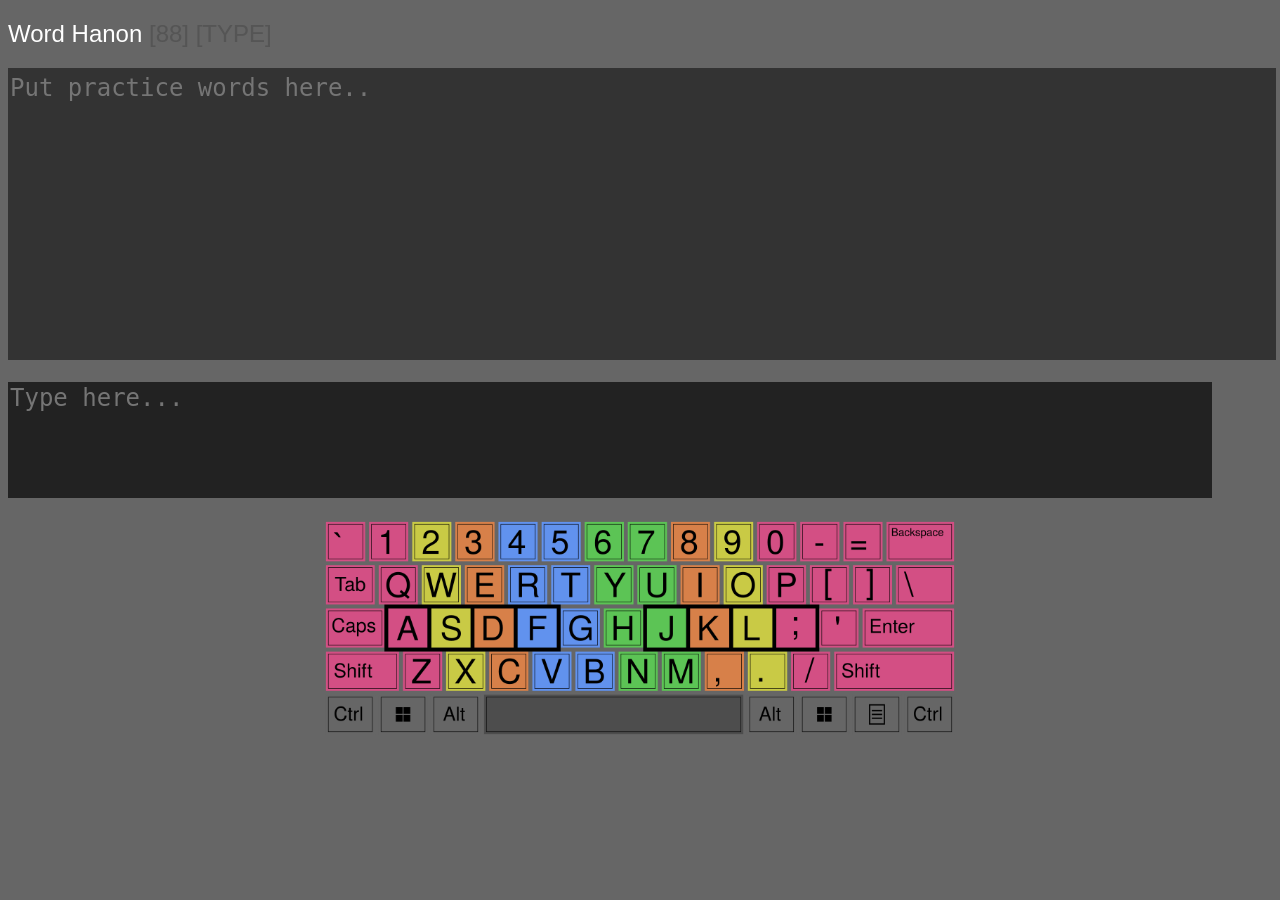
==== 88/listWordHanon.html @ c21e039c "First commit for new app" ====
<!DOCTYPE html>
<html>
<head>
<title>
Word Hanon
</title>
<!-- CSS -->
<style>
/* Global styles */
body {
/* background-color: #e9e4dd; */
background-color: #666;
}

h1 {
font:24px/36px sans-serif;
color:#fff;
}

a.h1link {
color:#555;
text-decoration:none;
}

/* Box styles */
.listBox {
border:none;
background:#333;
color:#ccc;
font: 24px/36px "monospace", "mono", "Andale Mono", "Courier", "Droid Sans Mono", "Courier New";
border:none;
resize:none;
width:100%;
outline:none;
}

.typeBox {
background:#222;
color:#eee;
font-size:x-large;
font-family: "monospace", "mono", "Andale Mono", "Courier", "Droid Sans Mono", "Courier New";
border:none;
resize:none;
outline:none;
}

/* Scrollbar styles */
::-webkit-scrollbar {
width:12px;
height:12px;
}

::-webkit-scrollbar-thumb {
background:#444;
border-radius:10px;
}

::-webkit-scrollbar-thumb:hover {
background:#f71771;
}

::-webkit-scrollbar-corner {
background:#e9e4dd;
}

/* Highlight style */
::-moz-selection {
color:#fff;
background:#f71771;
}

::selection {
color:#fff;
background:#f71771;
}

/* Keyboard chart */
img.center {
display:block;
margin-left:auto;
margin-right:auto;
width:50%;
}

</style>

</head>
<body>
<h1>Word Hanon <a class="h1link" href="index.html">[88]</a> <a class="h1link" href="typeScreen.html">[TYPE]</a></h1>
<textarea class="listBox" rows="8" cols="82" placeholder="Put practice words here.."></textarea>
<br />
<br />
<textarea class="typeBox" rows="4" cols="82" onPaste="return false" onCut="return false" onDrag="return false" onDrop="return false" autocomplete=off placeholder="Type here..."></textarea>
<br />
<br />
<img class="center" src="Keyboard.png" alt="Typing Keyboard Finger Chart" />
<br />
<!--
<div class="typeBox">

</div>
<br />
<br />
-->
</body>
</html>
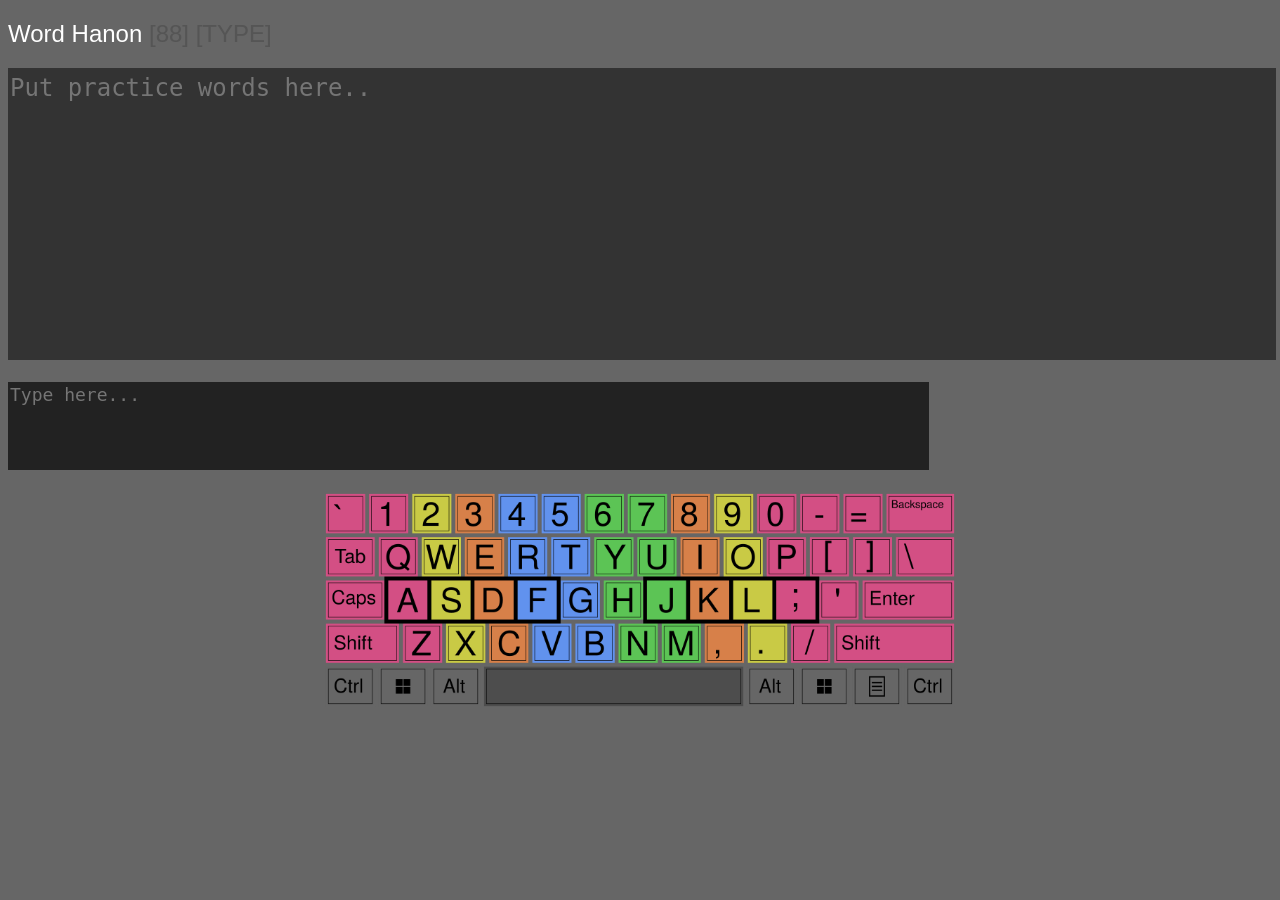
==== commit 225ad083: "Size" ====
--- a/88/listWordHanon.html
+++ b/88/listWordHanon.html
@@ -37,7 +37,7 @@
 .typeBox {
 background:#222;
 color:#eee;
-font-size:x-large;
+font-size: large;
 font-family: "monospace", "mono", "Andale Mono", "Courier", "Droid Sans Mono", "Courier New";
 border:none;
 resize:none;
@@ -90,7 +90,7 @@
 <textarea class="listBox" rows="8" cols="82" placeholder="Put practice words here.."></textarea>
 <br />
 <br />
-<textarea class="typeBox" rows="4" cols="82" onPaste="return false" onCut="return false" onDrag="return false" onDrop="return false" autocomplete=off placeholder="Type here..."></textarea>
+<textarea class="typeBox" rows="4" cols="82" spellcheck="false" onPaste="return false" onCut="return false" onDrag="return false" onDrop="return false" autocomplete=off placeholder="Type here..."></textarea>
 <br />
 <br />
 <img class="center" src="Keyboard.png" alt="Typing Keyboard Finger Chart" />
